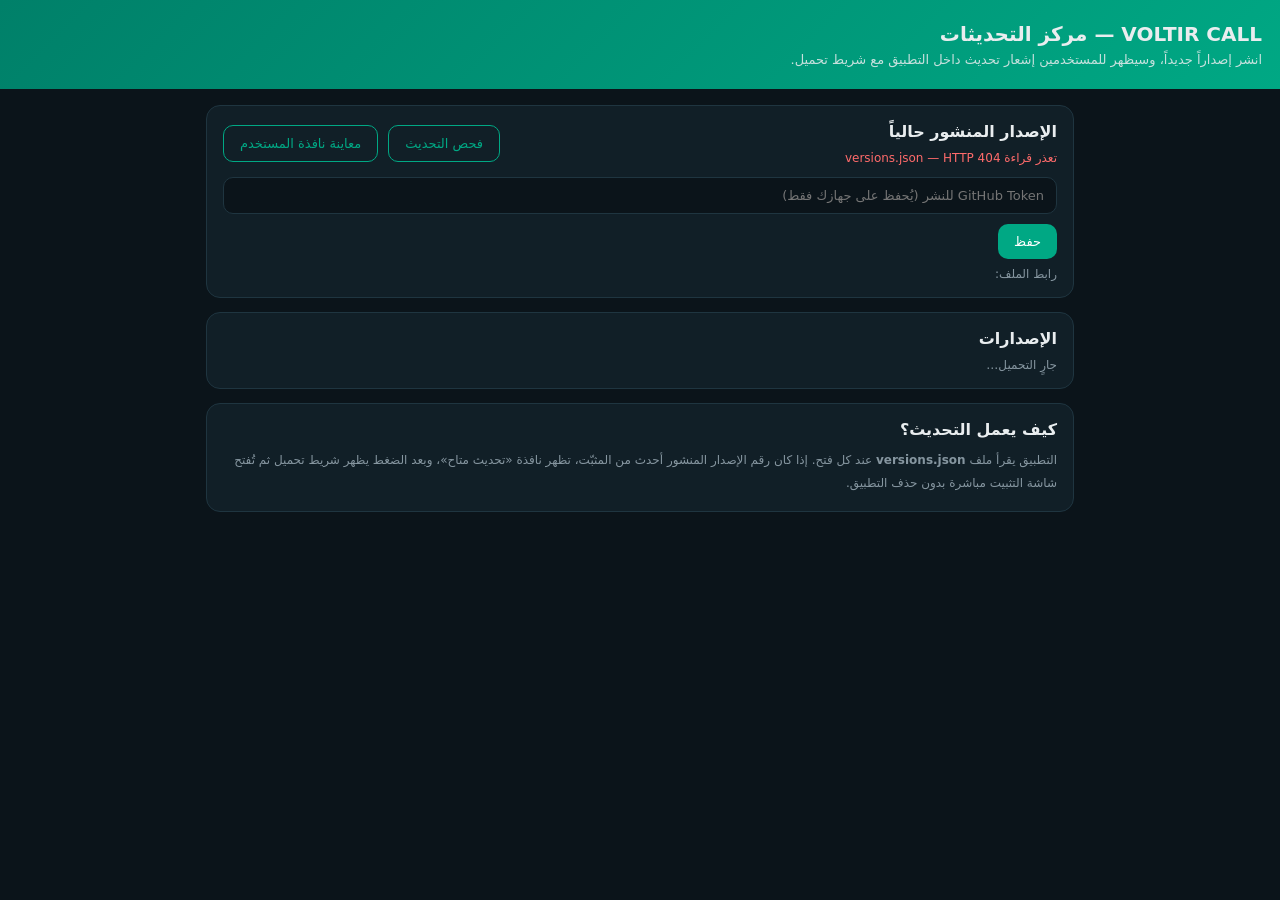
==== updates/index.html @ cc5641c8 "feat(volti): github-pages self-update, call permission gate, edge-to-edge fix, v1.3" ====
<!DOCTYPE html>
<html lang="ar" dir="rtl">
<head>
<meta charset="utf-8">
<meta name="viewport" content="width=device-width, initial-scale=1">
<title>VOLTIR CALL — مركز التحديثات</title>
<style>
  :root { --bg:#0b141a; --card:#111f27; --line:#1f3540; --teal:#00a884; --txt:#e9edef; --dim:#8696a0; --warn:#b26a00; }
  * { box-sizing:border-box; }
  body { margin:0; background:var(--bg); color:var(--txt); font-family:system-ui,"Segoe UI",Tahoma,sans-serif; }
  header { padding:22px 18px; background:linear-gradient(135deg,#008069,#00a884); }
  header h1 { margin:0; font-size:20px; }
  header p { margin:6px 0 0; font-size:13px; opacity:.85; }
  main { max-width:900px; margin:0 auto; padding:16px; }
  .card { background:var(--card); border:1px solid var(--line); border-radius:14px; padding:16px; margin-bottom:14px; }
  .row { display:flex; gap:10px; flex-wrap:wrap; align-items:center; }
  .grow { flex:1; }
  h2 { font-size:16px; margin:0 0 10px; }
  .muted { color:var(--dim); font-size:12px; }
  button { border:0; border-radius:10px; padding:10px 16px; font-size:13px; cursor:pointer; background:var(--teal); color:#fff; font-family:inherit; }
  button.ghost { background:transparent; border:1px solid var(--teal); color:var(--teal); }
  button.warn { background:var(--warn); }
  button:disabled { opacity:.45; cursor:default; }
  .badge { display:inline-block; padding:3px 10px; border-radius:999px; font-size:11px; background:rgba(0,168,132,.15); color:#25d366; }
  .ver { border-top:1px solid var(--line); padding:12px 0; display:flex; gap:12px; align-items:flex-start; }
  .ver:first-child { border-top:0; }
  .ver .code { font-size:12px; color:var(--dim); }
  .ver .notes { font-size:13px; margin-top:4px; line-height:1.6; white-space:pre-wrap; }
  .banner { background:rgba(178,106,0,.18); border:1px solid #7a4a00; color:#ffcf80; padding:12px 14px; border-radius:12px; font-size:13px; margin-bottom:14px; display:none; }
  .modal { position:fixed; inset:0; background:rgba(0,0,0,.65); display:none; align-items:center; justify-content:center; padding:18px; z-index:20; }
  .modal.show { display:flex; }
  .sheet { background:#1f2c34; border-radius:16px; width:100%; max-width:400px; padding:18px; }
  .sheet h3 { margin:0 0 8px; font-size:17px; }
  .sheet p { font-size:13px; color:#cfd8dc; line-height:1.7; }
  .bar { height:8px; border-radius:99px; background:#37474f; overflow:hidden; margin-top:14px; }
  .bar > i { display:block; height:100%; width:0; background:var(--teal); transition:width .2s; }
  input[type=text], input[type=password] { width:100%; background:#0b141a; border:1px solid var(--line); color:var(--txt); border-radius:10px; padding:10px 12px; font-family:inherit; font-size:13px; }
  a { color:#53bdeb; }
  .file { font-size:12px; color:var(--dim); word-break:break-all; }
  .ok { color:#25d366; } .bad { color:#ff6b6b; }
</style>
</head>
<body>
<header>
  <h1>VOLTIR CALL — مركز التحديثات</h1>
  <p>انشر إصداراً جديداً، وسيظهر للمستخدمين إشعار تحديث داخل التطبيق مع شريط تحميل.</p>
</header>
<main>
  <div class="banner" id="banner"></div>

  <div class="card">
    <div class="row">
      <div class="grow">
        <h2>الإصدار المنشور حالياً</h2>
        <div id="currentInfo" class="muted">جارٍ التحميل…</div>
      </div>
      <button class="ghost" id="refreshBtn">فحص التحديث</button>
      <button class="ghost" id="previewBtn">معاينة نافذة المستخدم</button>
    </div>
    <div class="row" style="margin-top:12px">
      <input type="password" id="token" placeholder="GitHub Token للنشر (يُحفظ على جهازك فقط)">
      <button id="saveToken">حفظ</button>
    </div>
    <div class="muted" style="margin-top:8px">
      رابط الملف: <span class="file" id="manifestUrl"></span>
    </div>
  </div>

  <div class="card">
    <h2>الإصدارات</h2>
    <div id="versions" class="muted">جارٍ التحميل…</div>
  </div>

  <div class="card">
    <h2>كيف يعمل التحديث؟</h2>
    <p class="muted" style="line-height:1.9;margin:0">
      التطبيق يقرأ ملف <b>versions.json</b> عند كل فتح. إذا كان رقم الإصدار المنشور أحدث من المثبّت،
      تظهر نافذة «تحديث متاح»، وبعد الضغط يظهر شريط تحميل ثم تُفتح شاشة التثبيت مباشرة بدون حذف التطبيق.
    </p>
  </div>
</main>

<div class="modal" id="modal">
  <div class="sheet">
    <h3 id="mTitle">تحديث متاح</h3>
    <p id="mBody"></p>
    <div class="bar" id="mBarWrap" style="display:none"><i id="mBar"></i></div>
    <div class="row" style="justify-content:flex-end;margin-top:16px">
      <button class="ghost" id="mClose">إغلاق</button>
      <button id="mGo">تحديث الآن</button>
    </div>
  </div>
</div>

<script>
const REPO = "VOLTIR-HEMA/KIDS";
const BRANCH = "main";
const PATH = "updates/versions.json";
const PAGE = location.origin + location.pathname.replace(/[^/]*$/, "");
const MANIFEST = PAGE + "versions.json";
let data = null;

const $ = (id) => document.getElementById(id);

function loadToken() { return localStorage.getItem("volti_gh_token") || ""; }

async function load(showMsg) {
  try {
    const r = await fetch(MANIFEST + "?t=" + Date.now(), { cache: "no-store" });
    if (!r.ok) throw new Error("HTTP " + r.status);
    data = await r.json();
    render();
    if (showMsg) flash("تم فحص الملف بنجاح", true);
  } catch (e) {
    $("currentInfo").innerHTML = '<span class="bad">تعذر قراءة versions.json — ' + e.message + "</span>";
  }
}

function render() {
  const cur = data.current || {};
  const list = data.versions || [];
  $("manifestUrl").textContent = MANIFEST;
  $("currentInfo").innerHTML =
    '<span class="badge">v' + (cur.name || "?") + "</span> &nbsp; رقم الإصدار: <b>" + (cur.code || 0) + "</b>" +
    ' &nbsp;·&nbsp; الحجم: ' + sizeText(cur.size) +
    '<div class="file" style="margin-top:6px">' + (cur.file || "") + "</div>";

  const newest = list.reduce((a, b) => (b.code > (a ? a.code : 0) ? b : a), null);
  const banner = $("banner");
  if (newest && newest.code > (cur.code || 0)) {
    banner.style.display = "block";
    banner.textContent = "يوجد إصدار أحدث غير منشور: v" + newest.name + " (رقم " + newest.code + "). اضغط «نشر» لتنشيطه للمستخدمين.";
  } else {
    banner.style.display = "none";
  }

  const box = $("versions");
  if (!list.length) { box.textContent = "لا توجد إصدارات مسجلة."; return; }
  box.innerHTML = "";
  list.slice().sort((a, b) => b.code - a.code).forEach((v) => {
    const el = document.createElement("div");
    el.className = "ver";
    const isCur = v.code === cur.code;
    el.innerHTML =
      '<div class="grow">' +
        '<div><b>v' + v.name + '</b> <span class="code">(رقم ' + v.code + ")</span> " +
        (isCur ? '<span class="badge">منشور</span>' : "") + "</div>" +
        '<div class="notes">' + (v.notes || "") + "</div>" +
        '<div class="file" style="margin-top:6px">' + (v.file || "") + " · " + sizeText(v.size) + "</div>" +
      "</div>";
    const btn = document.createElement("button");
    btn.textContent = isCur ? "منشور" : "نشر هذا الإصدار";
    btn.disabled = isCur;
    if (!isCur) btn.onclick = () => publish(v);
    el.appendChild(btn);
    box.appendChild(el);
  });
}

function sizeText(n) {
  if (!n) return "غير معروف";
  return (n / 1048576).toFixed(1) + " ميجا";
}

async function publish(v) {
  const token = loadToken();
  if (!token) { flash("أدخل GitHub Token أولاً لحفظ النشر", false); $("token").focus(); return; }
  if (!confirm("نشر v" + v.name + " لكل المستخدمين الآن؟")) return;
  try {
    const url = "https://api.github.com/repos/" + REPO + "/contents/" + PATH;
    const head = await fetch(url + "?ref=" + BRANCH, {
      headers: { Authorization: "Bearer " + token, Accept: "application/vnd.github+json" },
    });
    if (!head.ok) throw new Error("صلاحية الملف: HTTP " + head.status);
    const meta = await head.json();
    const next = JSON.parse(atob(meta.content.replace(/\n/g, "")));
    next.current = v;
    const body = {
      message: "release(volti): publish v" + v.name,
      branch: BRANCH,
      sha: meta.sha,
      content: btoa(unescape(encodeURIComponent(JSON.stringify(next, null, 2)))),
    };
    const put = await fetch(url, {
      method: "PUT",
      headers: { Authorization: "Bearer " + token, Accept: "application/vnd.github+json", "Content-Type": "application/json" },
      body: JSON.stringify(body),
    });
    if (!put.ok) {
      const t = await put.text();
      throw new Error("HTTP " + put.status + " " + t.slice(0, 140));
    }
    flash("تم نشر v" + v.name + " — سيظهر للمستخدمين عند فتح التطبيق", true);
    setTimeout(() => load(false), 2500);
    showPreview(v);
  } catch (e) {
    flash("فشل النشر: " + e.message, false);
  }
}

function flash(msg, ok) {
  const b = $("banner");
  b.style.display = "block";
  b.textContent = msg;
  b.style.color = ok ? "#9ff0d0" : "#ffb3b3";
  b.style.background = ok ? "rgba(0,168,132,.18)" : "rgba(229,57,53,.18)";
  b.style.borderColor = ok ? "#0b6b56" : "#7a1f1f";
}

function showPreview(v) {
  const cur = data && data.current ? data.current : v || {};
  $("mTitle").textContent = "تحديث متاح — v" + (cur.name || "?");
  $("mBody").textContent = (cur.notes || "نسخة جديدة من VOLTIR CALL جاهزة.") +
    "\nالحجم: " + sizeText(cur.size) + "\n\n(هذه معاينة فقط — التطبيق يعرض نفس النافذة)";
  $("mBarWrap").style.display = "none";
  $("mBar").style.width = "0%";
  $("mGo").disabled = false;
  $("mGo").textContent = "تحديث الآن";
  $("modal").classList.add("show");
}

$("mClose").onclick = () => $("modal").classList.remove("show");
$("mGo").onclick = () => {
  $("mBarWrap").style.display = "block";
  $("mGo").disabled = true;
  $("mGo").textContent = "جارٍ التنزيل…";
  let p = 0;
  const t = setInterval(() => {
    p = Math.min(100, p + 7);
    $("mBar").style.width = p + "%";
    $("mBody").textContent = "جارٍ تنزيل التحديث… " + p + "%";
    if (p >= 100) {
      clearInterval(t);
      $("mBody").textContent = "اكتمل التنزيل — سيُفتح مثبّت Android لإتمام التحديث.";
      $("mGo").textContent = "تم";
    }
  }, 180);
};
$("refreshBtn").onclick = () => load(true);
$("previewBtn").onclick = () => showPreview(null);
$("saveToken").onclick = () => {
  const v = $("token").value.trim();
  if (!v) { localStorage.removeItem("volti_gh_token"); flash("تم حذف الرمز", true); return; }
  localStorage.setItem("volti_gh_token", v);
  $("token").value = "";
  flash("تم حفظ الرمز على هذا الجهاز فقط", true);
};
if (loadToken()) $("token").placeholder = "GitHub Token محفوظ — اكتب غيره للتبديل";
load(false);
setInterval(() => load(false), 60000);
</script>
</body>
</html>
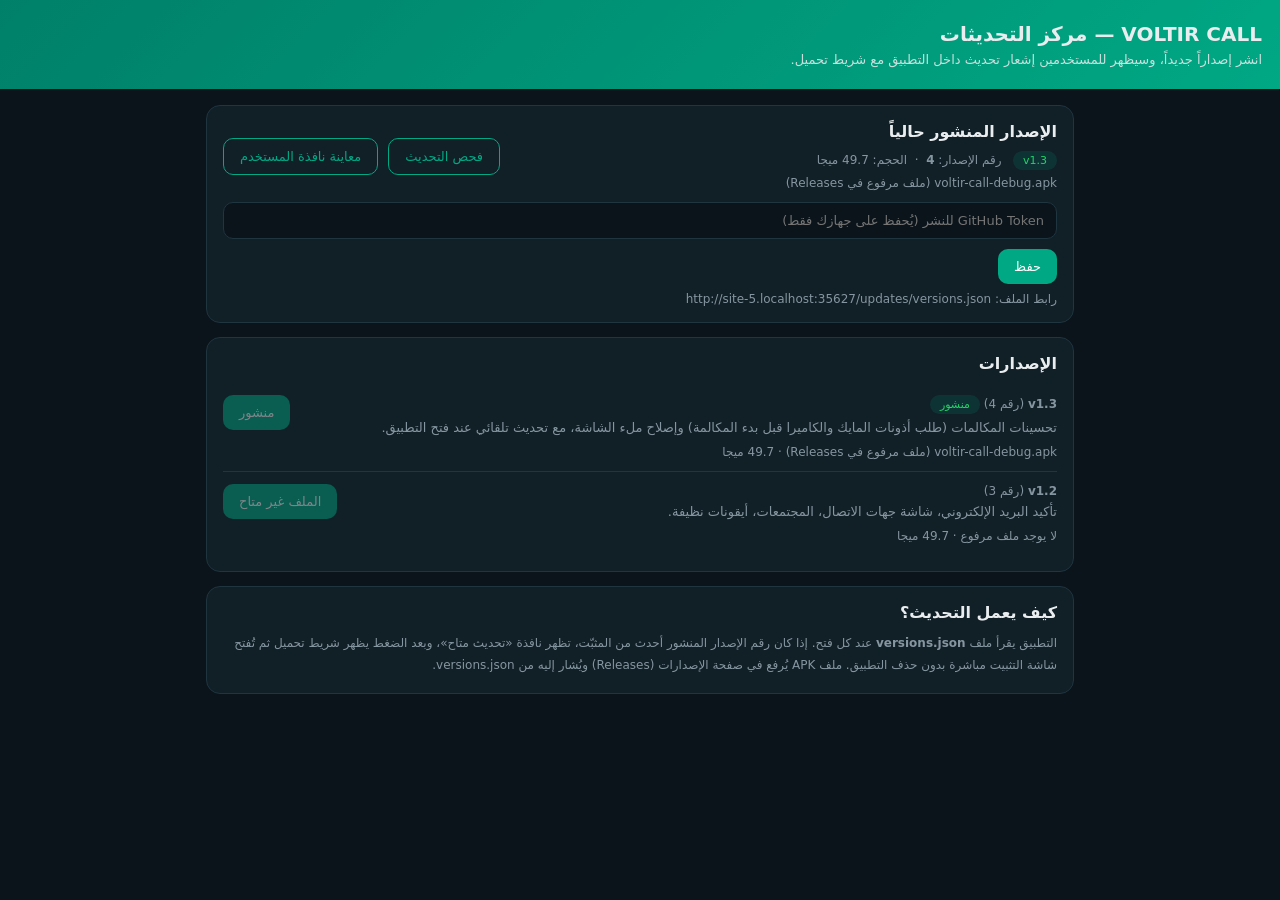
==== commit 5f73219f: "feat(updates): versions manifest v1.3 + release asset link, publish page fixes" ====
--- a/updates/index.html
+++ b/updates/index.html
@@ -76,6 +76,7 @@
     <p class="muted" style="line-height:1.9;margin:0">
       التطبيق يقرأ ملف <b>versions.json</b> عند كل فتح. إذا كان رقم الإصدار المنشور أحدث من المثبّت،
       تظهر نافذة «تحديث متاح»، وبعد الضغط يظهر شريط تحميل ثم تُفتح شاشة التثبيت مباشرة بدون حذف التطبيق.
+      ملف APK يُرفع في صفحة الإصدارات (Releases) ويُشار إليه من versions.json.
     </p>
   </div>
 </main>
@@ -123,7 +124,7 @@
   $("currentInfo").innerHTML =
     '<span class="badge">v' + (cur.name || "?") + "</span> &nbsp; رقم الإصدار: <b>" + (cur.code || 0) + "</b>" +
     ' &nbsp;·&nbsp; الحجم: ' + sizeText(cur.size) +
-    '<div class="file" style="margin-top:6px">' + (cur.file || "") + "</div>";
+    '<div class="file" style="margin-top:6px">' + fileLabel(cur.file) + "</div>";
 
   const newest = list.reduce((a, b) => (b.code > (a ? a.code : 0) ? b : a), null);
   const banner = $("banner");
@@ -146,12 +147,12 @@
         '<div><b>v' + v.name + '</b> <span class="code">(رقم ' + v.code + ")</span> " +
         (isCur ? '<span class="badge">منشور</span>' : "") + "</div>" +
         '<div class="notes">' + (v.notes || "") + "</div>" +
-        '<div class="file" style="margin-top:6px">' + (v.file || "") + " · " + sizeText(v.size) + "</div>" +
+        '<div class="file" style="margin-top:6px">' + fileLabel(v.file) + " · " + sizeText(v.size) + "</div>" +
       "</div>";
     const btn = document.createElement("button");
-    btn.textContent = isCur ? "منشور" : "نشر هذا الإصدار";
-    btn.disabled = isCur;
-    if (!isCur) btn.onclick = () => publish(v);
+    btn.textContent = isCur ? "منشور" : (v.file ? "نشر هذا الإصدار" : "الملف غير متاح");
+    btn.disabled = isCur || !v.file;
+    if (!isCur && v.file) btn.onclick = () => publish(v);
     el.appendChild(btn);
     box.appendChild(el);
   });
@@ -160,6 +161,12 @@
 function sizeText(n) {
   if (!n) return "غير معروف";
   return (n / 1048576).toFixed(1) + " ميجا";
+}
+
+function fileLabel(f) {
+  if (!f) return "لا يوجد ملف مرفوع";
+  const n = f.split("/").pop();
+  return f.indexOf("http") === 0 ? n + " (ملف مرفوع في Releases)" : f;
 }
 
 async function publish(v) {
